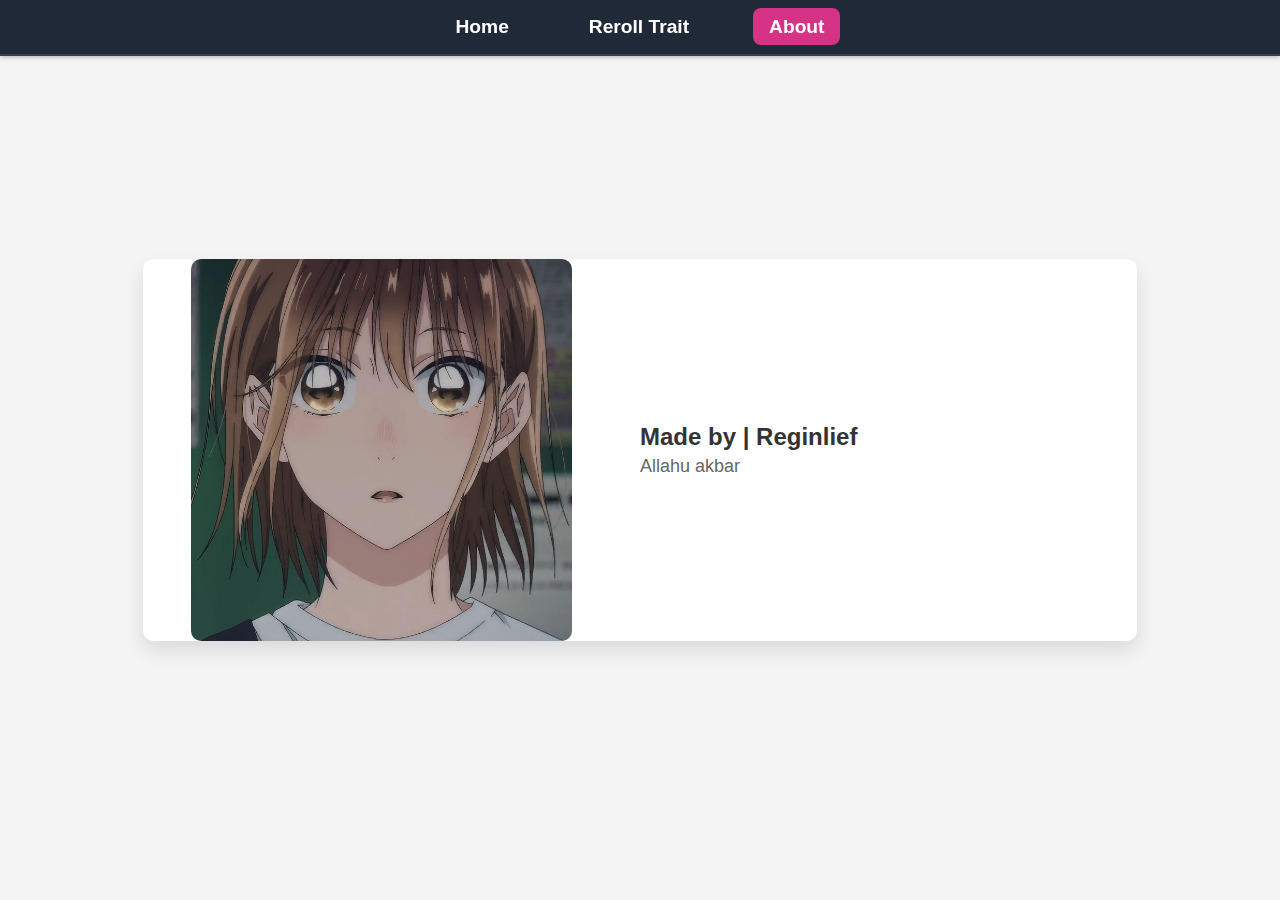
==== about.html @ a01ac7ec "Add files via upload" ====
<!DOCTYPE html>
<html lang="en">
<head>
  <meta charset="UTF-8">
  <meta name="viewport" content="width=device-width, initial-scale=1.0">
  <title>About</title>
  <link rel="stylesheet" href="about.css">
</head>
<body>

  <nav class="navbar">
    <ul class="nav-list">
      <li><a href="index.html" class="nav-link home-link">Home</a></li>
      <li><a href="reroll.html" class="nav-link reroll-link">Reroll Trait</a></li>
      <li><a href="about.html" class="nav-link about-link">About</a></li>
    </ul>
  </nav>

    <button class="back-button" onclick="window.location.href='index.html'">Back</button>
  <div class="container">
    <div class="image">
      <img src="chinatsu.jpg" alt="Chinatsu">
    </div>
    <div class="text">
      <h1>Made by | Reginlief</h1>
      <p>Allahu akbar</p>
    </div>
  </div>
</body>
</html>
---- about.css ----
body {
      display: flex;
      align-items: center;
      justify-content: center;
      height: 100vh;
      margin: 0;
      font-family: Arial, sans-serif;
      background-color: #f4f4f4;
    }
    .container {
      display: flex;
      align-items: center;
      background: #ffffff;
      border-radius: 10px;
      box-shadow: 0 10px 20px rgba(0, 0, 0, 0.1);
      padding-left: 0px;
    }
    .image {
      flex: 1;
      display: flex;
      justify-content: center;
      align-items: center;
    }
    .image img {
      max-width: 80%;
      height: auto;
      border-radius: 10px;
    }
    .text {
      flex: 1;
      text-align: left;
      padding: 0 20px;
    }
    .text h1 {
      margin: 0;
      font-size: 24px;
      color: #333;
    }
    .text p {
      margin: 5px 0 0;
      font-size: 18px;
      color: #666;
    }
    .back-button {
        position: absolute;
        top: 10px;
        left: 10px;
        background: #E53E3E; /* red-600 */
        color: white;
        border: none;
        padding: 10px 15px;
        border-radius: 5px;
        cursor: pointer;
        font-size: 14px;
        text-transform: uppercase;
        font-weight: bold;
    }

    .back-button:hover {
        background: #C53030; /* red-700 */
    }

    .navbar {
      width: 100%;
      background-color: #1f2937; /* สีพื้นหลังของ Navbar */
      padding: 1rem 0;
      position: fixed;
      top: 0;
      left: 0;
      z-index: 10;
      box-shadow: 0 2px 4px rgba(0, 0, 0, 0.2);
      border-bottom: 2px solid #374151;
    }
    
    .nav-list {
      list-style: none;
      display: flex;
      justify-content: center;
      margin: 0;
      padding: 0;
    }
    
    .nav-list li {
      margin: 0 1.5rem;
    }
    
    .nav-link.home-link {
      text-decoration: none;
      color: white;
      font-size: 1.2rem;
      font-weight: bold;
      padding: 0.5rem 1rem;
      border-radius: 8px;
      background-color: transparent; /* ไม่มีพื้นหลัง */
      transition: all 0.3s ease;
    }
  
    .nav-link.about-link {
      text-decoration: none;
      color: white;
      font-size: 1.2rem;
      font-weight: bold;
      padding: 0.5rem 1rem;
      border-radius: 8px;
      background-color: #d63384; /* ไม่มีพื้นหลัง */
      transition: all 0.3s ease;
    }
  
    .nav-link.reroll-link {
      text-decoration: none;
      color: white;
      font-size: 1.2rem;
      font-weight: bold;
      padding: 0.5rem 1rem;
      border-radius: 8px;
      background-color: transparent; /* ไม่มีพื้นหลัง */
      transition: all 0.3s ease;
    }
    
    .nav-link:hover {
      background-color: #d63384; /* สีชมพูเข้มตอน hover */
    }
    
    .nav-link.active {
      background-color: #d63384; /* สีชมพูเข้มตอน active */
      color: white; /* สีตัวอักษร */
      box-shadow: 0 2px 4px rgba(0, 0, 0, 0.2); /* เพิ่มเงา */
    }
  

    /* Animation for fade-in effect on page load */
@keyframes fadeIn {
    0% {
      opacity: 0;
      background-color: rgb(255, 255, 255);
    }
    100% {
      opacity: 1;
      background-color: rgb(255, 255, 255);
    }
  }
  
  /* Apply fade-in effect to the body */
  body {
    animation: fadeIn .5s ease-in-out;
  }
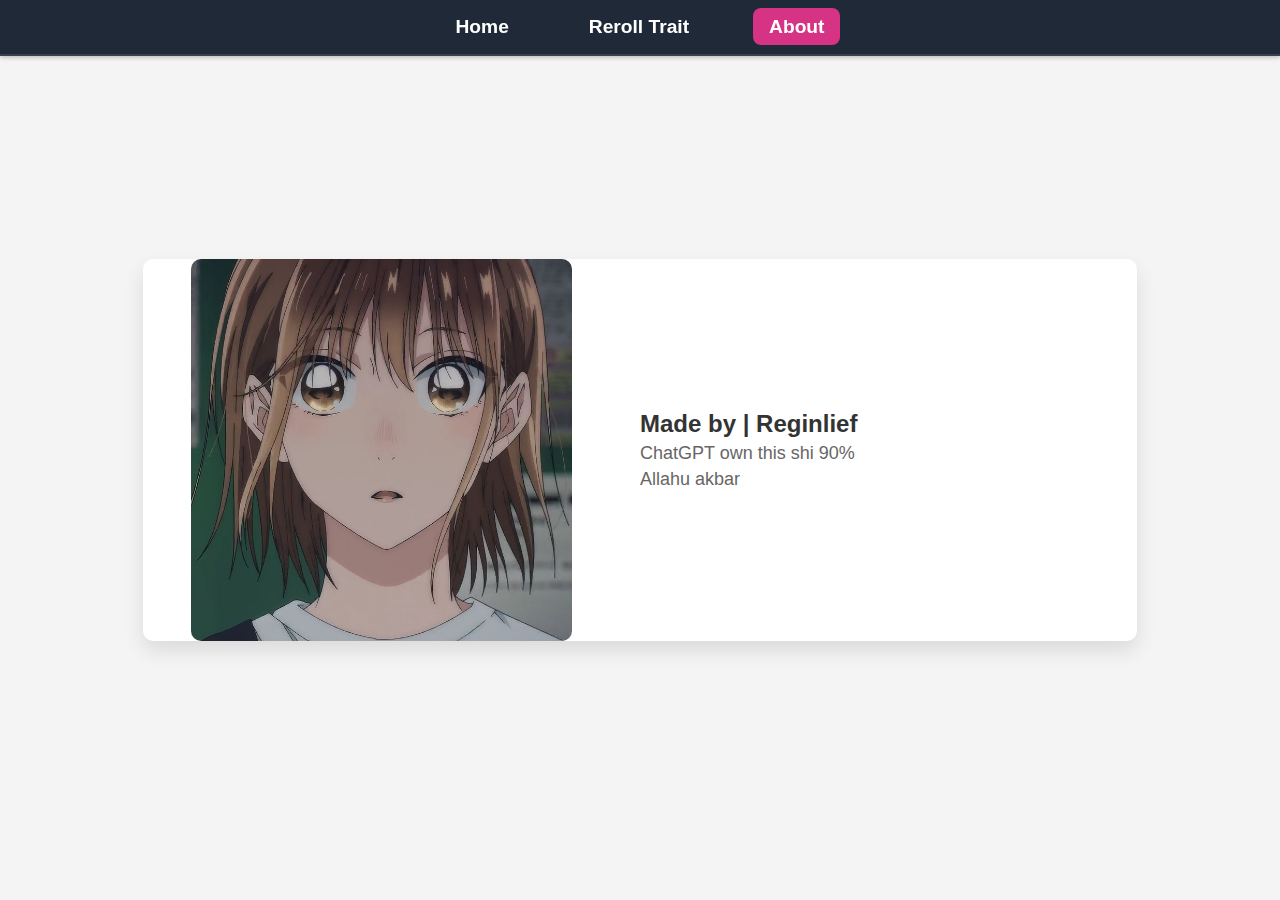
==== commit 0f5fb043: "Update about.html" ====
--- a/about.html
+++ b/about.html
@@ -2,8 +2,16 @@
 <html lang="en">
 <head>
   <meta charset="UTF-8">
+  <link rel="icon" type="image/jpg" href="chinatsu.jpg">
+  <title>Reginlief | Anime Adventures Project</title>
+
   <meta name="viewport" content="width=device-width, initial-scale=1.0">
-  <title>About</title>
+  <meta property="og:title" content="Reginlief | Anime Adventures Project" />
+  <meta property="og:description" content="A Reroll Simulator for Anime Adventures. Experience it now! 🌠" />
+  <meta property="og:image" content="https://reginliefx.github.io/aa-reroll/icon/chinatsu.jpg" />
+  <meta property="og:url" content="https://reginliefx.github.io/" />
+  <meta property="og:type" content="website" />
+
   <link rel="stylesheet" href="about.css">
 </head>
 <body>
@@ -23,6 +31,7 @@
     </div>
     <div class="text">
       <h1>Made by | Reginlief</h1>
+      <p>ChatGPT own this shi 90%</p>
       <p>Allahu akbar</p>
     </div>
   </div>
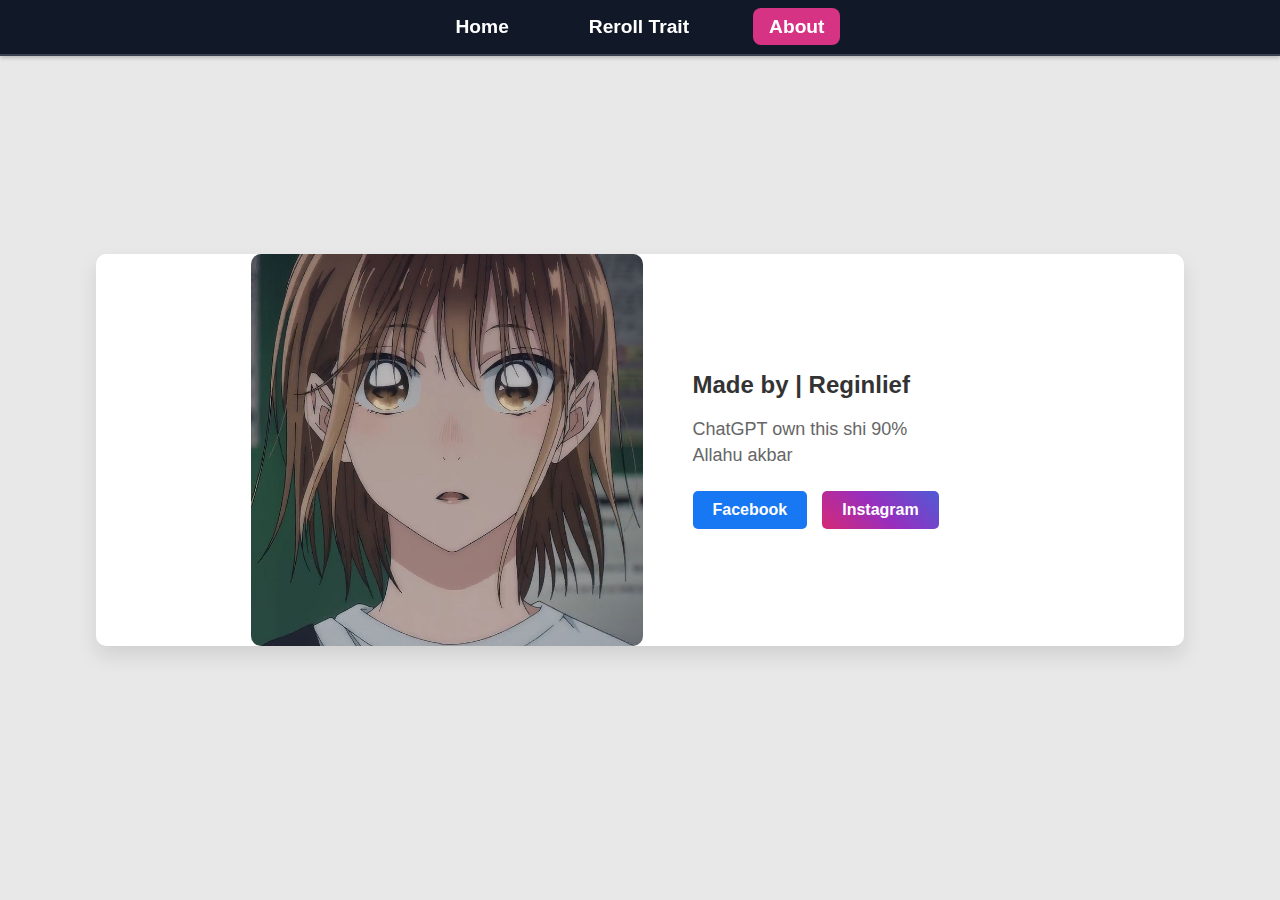
==== commit 3f6c7027: "Update about.html" ====
--- a/about.html
+++ b/about.html
@@ -24,16 +24,27 @@
     </ul>
   </nav>
 
-    <button class="back-button" onclick="window.location.href='index.html'">Back</button>
   <div class="container">
     <div class="image">
-      <img src="chinatsu.jpg" alt="Chinatsu">
+      <img src="chinatsu.jpg" alt="Chinatsu" class="profile-picture">
     </div>
     <div class="text">
       <h1>Made by | Reginlief</h1>
       <p>ChatGPT own this shi 90%</p>
       <p>Allahu akbar</p>
+
+      <div class="social-buttons">
+        <a href="https://www.facebook.com/reginliefx/" target="_blank" class="facebook-button">
+          Facebook
+        </a>
+        <a href="https://www.instagram.com/_rtwshrpk_/" target="_blank" class="instagram-button">
+          Instagram
+        </a>
+      </div>
+      
+
     </div>
   </div>
+
 </body>
 </html>
--- a/about.css
+++ b/about.css
@@ -5,7 +5,7 @@
       height: 100vh;
       margin: 0;
       font-family: Arial, sans-serif;
-      background-color: #f4f4f4;
+      background-color: #e8e8e8;
     }
     .container {
       display: flex;
@@ -13,7 +13,7 @@
       background: #ffffff;
       border-radius: 10px;
       box-shadow: 0 10px 20px rgba(0, 0, 0, 0.1);
-      padding-left: 0px;
+      padding-left: 105px;
     }
     .image {
       flex: 1;
@@ -29,40 +29,104 @@
     .text {
       flex: 1;
       text-align: left;
-      padding: 0 20px;
+      padding: 0 0px;
     }
     .text h1 {
-      margin: 0;
+      margin: 0 0 20px; /* เพิ่มระยะห่างด้านล่าง 20px */
       font-size: 24px;
       color: #333;
     }
     .text p {
-      margin: 5px 0 0;
+      margin: 0 0 5px; /* เพิ่มระยะห่างด้านล่าง 20px */
       font-size: 18px;
       color: #666;
     }
-    .back-button {
-        position: absolute;
-        top: 10px;
-        left: 10px;
-        background: #E53E3E; /* red-600 */
-        color: white;
-        border: none;
-        padding: 10px 15px;
-        border-radius: 5px;
-        cursor: pointer;
-        font-size: 14px;
-        text-transform: uppercase;
-        font-weight: bold;
-    }
+    
+    /* โปรไฟล์เด้ง */
+    .profile-container {
+        display: flex;
+        justify-content: center;
+        align-items: center;
+        margin-bottom: 20px; /* เพิ่มระยะห่างจากเนื้อหา */
+      }
+      
+      .profile-picture {
+        width: 80%;
+        border-radius: 50%;
+        border: 0px solid #d63384;
+        animation: bounce 1.5s infinite;
+        transition: transform 0.3s ease;
+      }
+      
+      .profile-picture:hover {
+        transform: scale(1.1);
+      }
+      
+      /* Bounce animation */
+      @keyframes bounce {
+        0%, 20%, 50%, 80%, 100% {
+          transform: translateY(0);
+        }
+        40% {
+          transform: translateY(-20px);
+        }
+        60% {
+          transform: translateY(-10px);
+        }
+      }
+      
 
-    .back-button:hover {
-        background: #C53030; /* red-700 */
-    }
+   /* ปุ่ม FACEBOOK */
+   .social-buttons {
+    display: flex;
+    align-items: center;
+    gap: 15px; /* ระยะห่างระหว่างปุ่ม */
+    margin-top: 25px; /* ระยะห่างด้านบน */
+  }
+  
+  .facebook-button,
+  .instagram-button {
+    text-decoration: none;
+    font-size: 16px;
+    font-weight: bold;
+    padding: 10px 20px;
+    border-radius: 5px;
+    display: flex;
+    align-items: center;
+    gap: 10px; /* ระยะห่างระหว่างโลโก้กับข้อความในปุ่ม */
+    transition: transform 0.3s ease, background-color 0.3s ease;
+  }
+  
+  .facebook-button {
+    background-color: #1877f2; /* สีพื้นหลังของปุ่ม Facebook */
+    color: white;
+  }
+  
+  .facebook-button:hover {
+    background-color: #145dbf; /* สีเมื่อ hover */
+    transform: scale(1.05);
+  }
+  
+  .instagram-button {
+    background: linear-gradient(45deg,  #d62976, #962fbf, #4f5bd5);
+    color: white;
+  }
+  
+  .instagram-button:hover {
+    background: linear-gradient(45deg,  #d62976, #962fbf, #4f5bd5);
+    transform: scale(1.05);
+  }
+  
+  .social-buttons img {
+    width: 20px;
+    height: 20px;
+  }
+  
+  
 
     .navbar {
       width: 100%;
-      background-color: #1f2937; /* สีพื้นหลังของ Navbar */
+      background-color: #111827; /* สีพื้นหลังของ Navbar */
       padding: 1rem 0;
       position: fixed;
       top: 0;
@@ -143,4 +207,4 @@
   /* Apply fade-in effect to the body */
   body {
     animation: fadeIn .5s ease-in-out;
-  }+  }
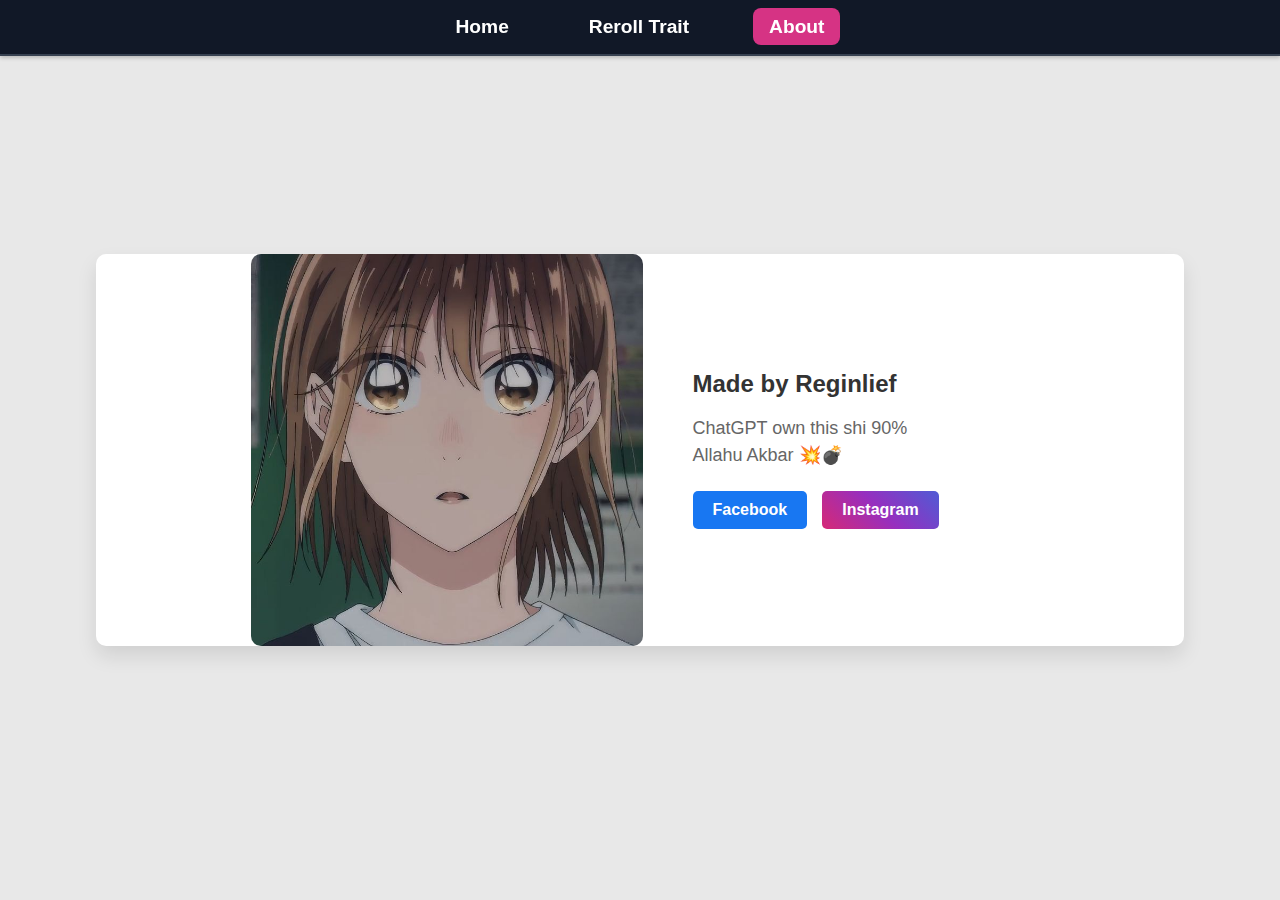
==== commit 5c183e75: "Update about.html" ====
--- a/about.html
+++ b/about.html
@@ -3,6 +3,8 @@
 <head>
   <meta charset="UTF-8">
   <link rel="icon" type="image/jpg" href="chinatsu.jpg">
+  <link href="https://fonts.googleapis.com/css2?family=Kanit:wght@300;400;500;700&display=swap" rel="stylesheet">
+
   <title>Reginlief | Anime Adventures Project</title>
 
   <meta name="viewport" content="width=device-width, initial-scale=1.0">
@@ -16,6 +18,13 @@
 </head>
 <body>
 
+<!-- Animated Gradient Background -->
+<div class="blob-outer-container">
+  <div class="blob-inner-container">
+    <div class="blob"></div>
+  </div>
+</div>
+
   <nav class="navbar">
     <ul class="nav-list">
       <li><a href="index.html" class="nav-link home-link">Home</a></li>
@@ -26,12 +35,12 @@
 
   <div class="container">
     <div class="image">
-      <img src="chinatsu.jpg" alt="Chinatsu" class="profile-picture">
+      <img src="icon/chinatsu.jpg" alt="Chinatsu" class="profile-picture">
     </div>
     <div class="text">
-      <h1>Made by | Reginlief</h1>
+      <h1>Made by Reginlief</h1>
       <p>ChatGPT own this shi 90%</p>
-      <p>Allahu akbar</p>
+      <p>Allahu Akbar 💥💣</p>
 
       <div class="social-buttons">
         <a href="https://www.facebook.com/reginliefx/" target="_blank" class="facebook-button">
